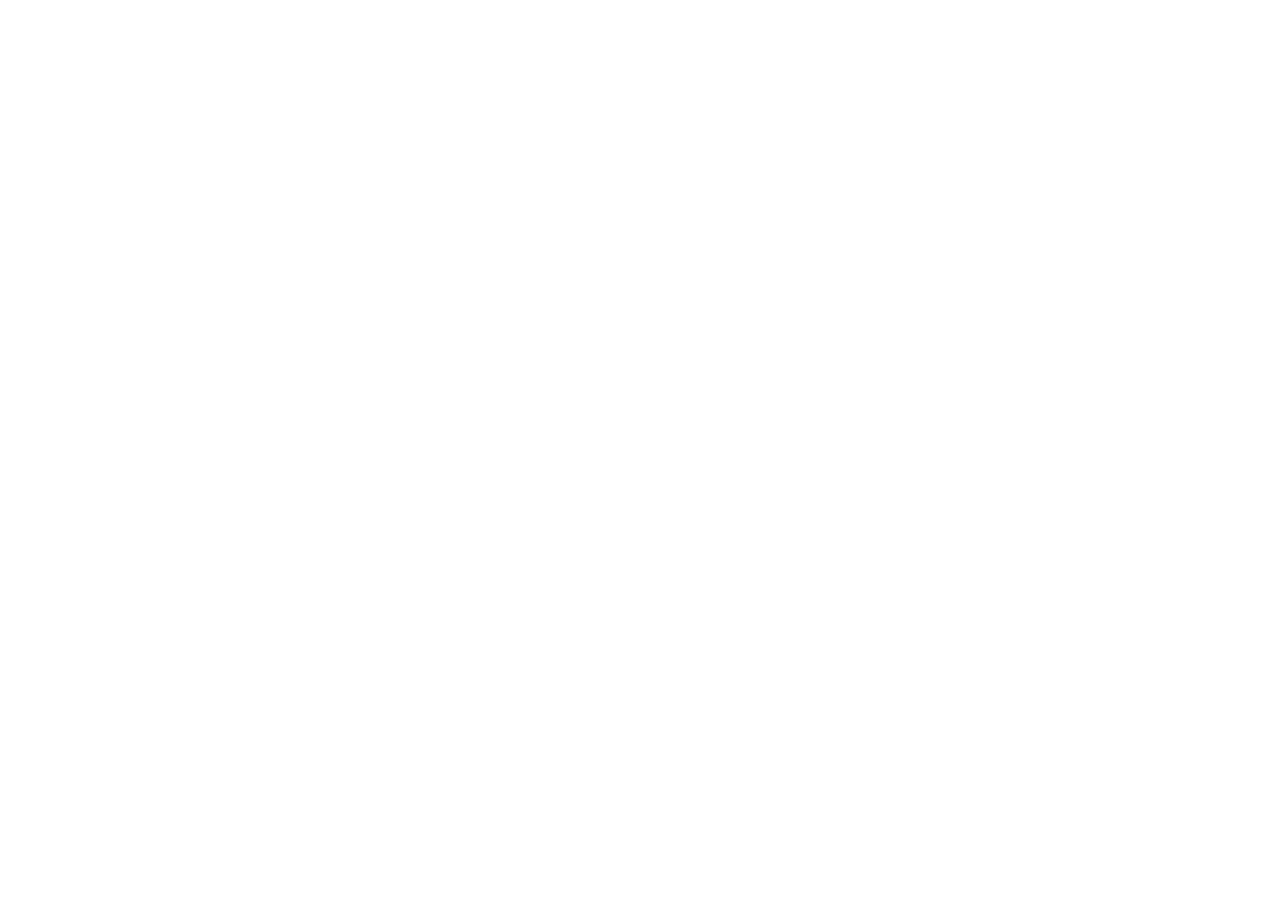
==== src/index.html @ 82eef369 "Set up template for learning journal project" ====
<!DOCTYPE html>
<html lang="en">

<head>
    <meta charset="UTF-8">
    <meta http-equiv="X-UA-Compatible" content="IE=edge">
    <meta name="viewport" content="width=device-width, initial-scale=1.0">
    <title>Document</title>
</head>

<body>

</body>

</html>
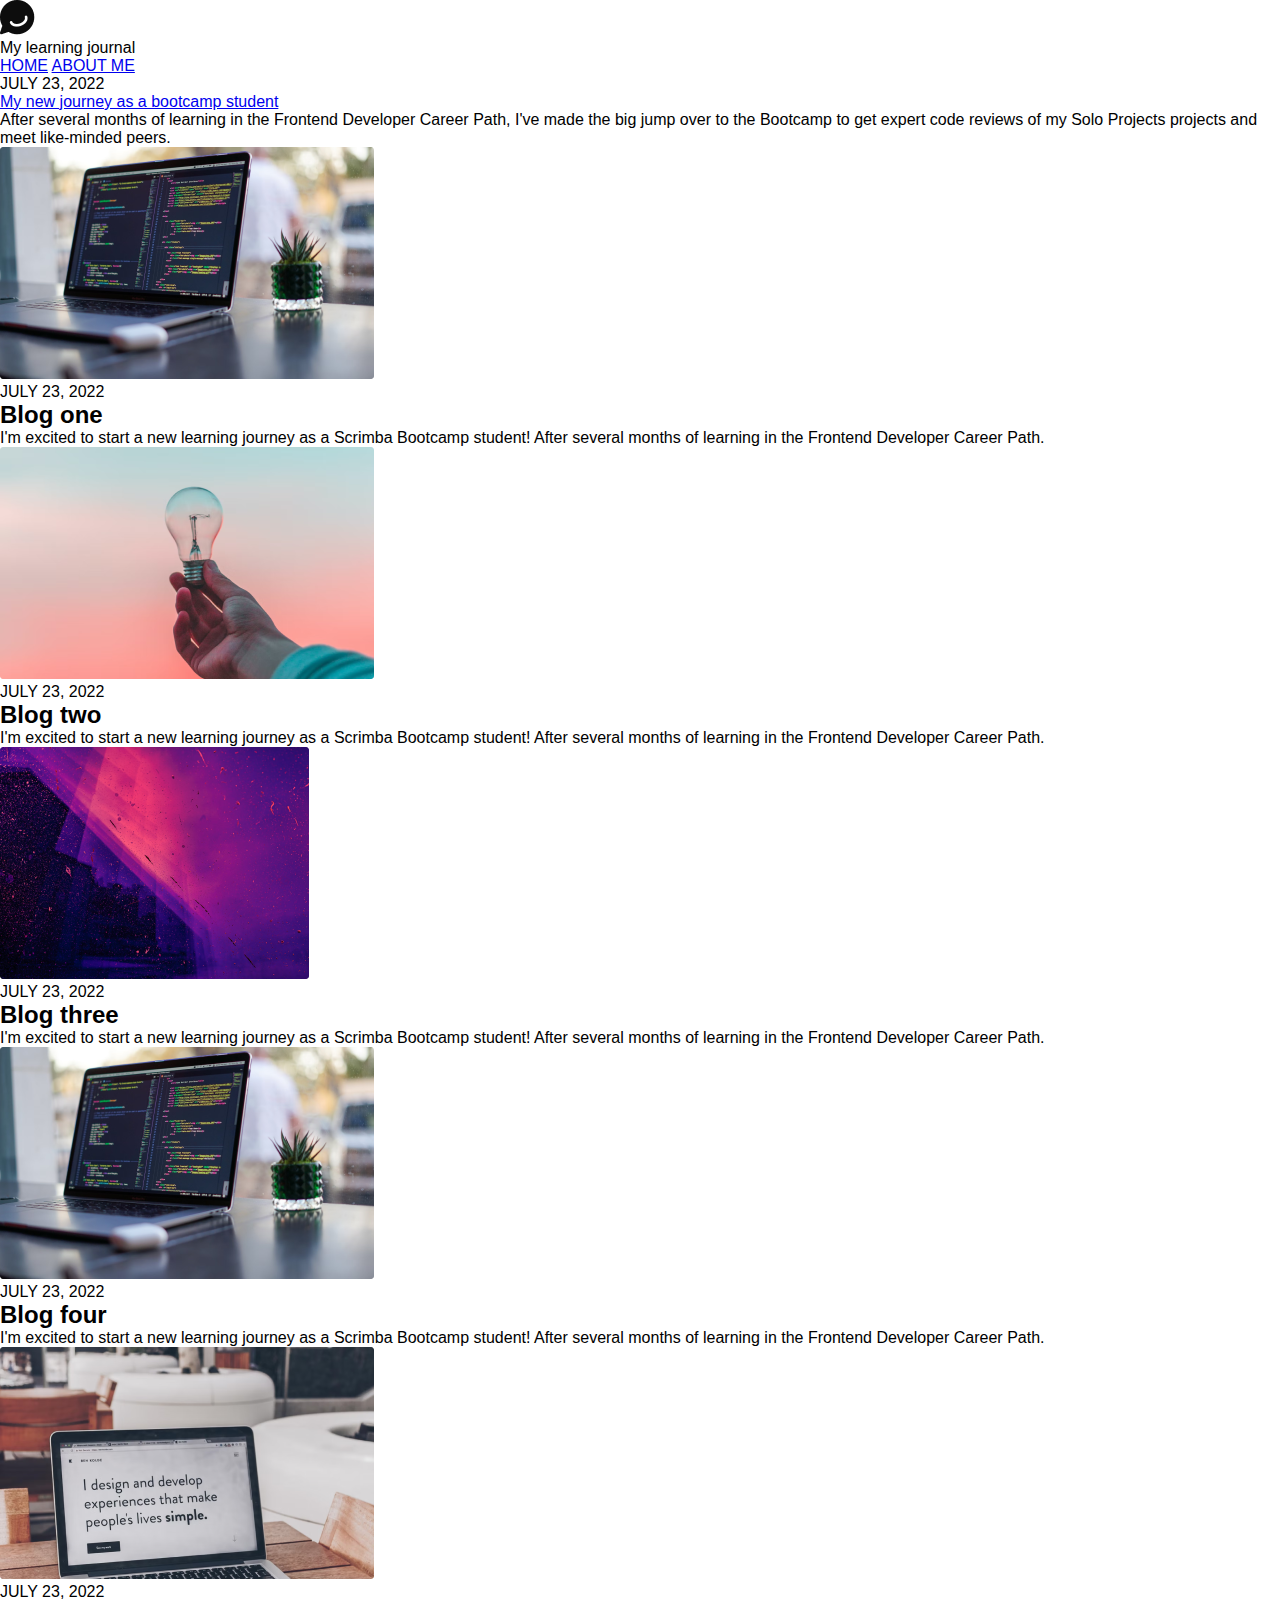
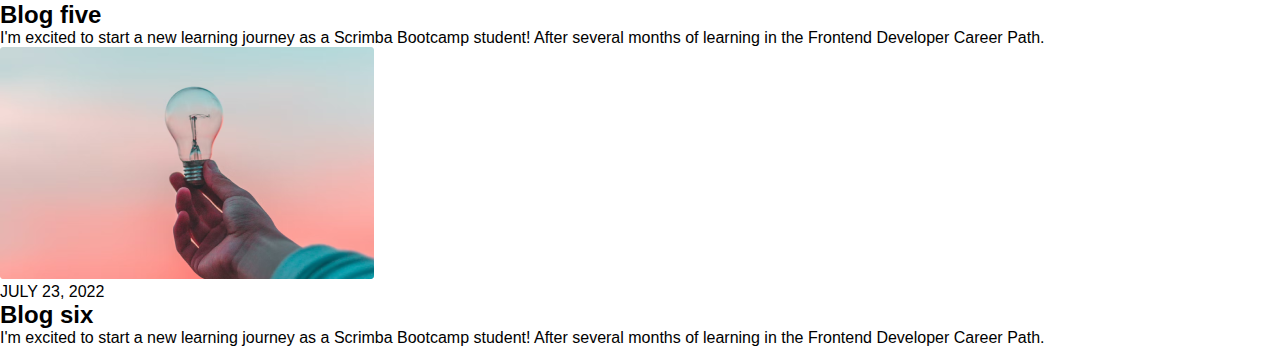
==== commit e67d1797: "Adding html structure & sass folders & files" ====
--- a/src/index.html
+++ b/src/index.html
@@ -5,11 +5,84 @@
     <meta charset="UTF-8">
     <meta http-equiv="X-UA-Compatible" content="IE=edge">
     <meta name="viewport" content="width=device-width, initial-scale=1.0">
-    <title>Document</title>
+    <title>Learning Journal project</title>
+    <link rel="stylesheet" href="css/style.css">
 </head>
 
 <body>
+    <header>
+        <img src="./img/logo.png">
+        <p>My learning journal</p>
+        <a href="#">HOME</a>
+        <a href="#">ABOUT ME</a>
+    </header>
+    <section class="container">
+        <div class="blog hero">
+            <p class="hero-date">JULY 23, 2022</p>
+            <a href="./post.html" class="hero-title">My new journey as a bootcamp student</a>
+            <p>
+                After several months of learning in the Frontend Developer Career Path, I've made the big jump over to
+                the Bootcamp to get expert code reviews of my Solo Projects projects and meet like-minded peers.
+            </p>
+        </div>
+        <div class="blog">
+            <img src="./img/article-image-03.png" alt="blog image" />
+            <p class="blog-date">JULY 23, 2022</p>
+            <h2 class="blog-title">Blog one</h2>
+            <p class="blog-description">
+                I'm excited to start a new learning journey as a Scrimba Bootcamp student! After several months of
+                learning in the Frontend Developer Career Path.
+            </p>
+        </div>
+        <div class="blog">
+            <img src="./img/article-image-02.png" alt="blog image" />
+            <p class="blog-date">JULY 23, 2022</p>
+            <h2 class="blog-title">Blog two</h2>
+            <p class="blog-description">
+                I'm excited to start a new learning journey as a Scrimba Bootcamp student! After several months of
+                learning in the Frontend Developer Career Path.
+            </p>
+        </div>
+        <div class="blog">
+            <img src="./img/blog-image-05.png" alt="blog image" />
+            <p class="blog-date">JULY 23, 2022</p>
+            <h2 class="blog-title">Blog three</h2>
+            <p class="blog-description">
+                I'm excited to start a new learning journey as a Scrimba Bootcamp student! After several months of
+                learning in the Frontend Developer Career Path.
+            </p>
+        </div>
+        <div class="blog">
+            <img src="./img/article-image-03.png" alt="blog image" />
+            <p class="blog-date">JULY 23, 2022</p>
+            <h2 class="blog-title">Blog four</h2>
+            <p class="blog-description">
+                I'm excited to start a new learning journey as a Scrimba Bootcamp student! After several months of
+                learning in the Frontend Developer Career Path.
+            </p>
+        </div>
+        <div class="blog">
+            <img src="./img/article-image-01.png" alt="blog image" />
+            <p class="blog-date">JULY 23, 2022</p>
+            <h2 class="blog-title">Blog five</h2>
+            <p class="blog-description">
+                I'm excited to start a new learning journey as a Scrimba Bootcamp student! After several months of
+                learning in the Frontend Developer Career Path.
+            </p>
+        </div>
+        <div class="blog">
+            <img src="./img/article-image-02.png" alt="blog image" />
+            <p class="blog-date">JULY 23, 2022</p>
+            <h2 class="blog-title">Blog six</h2>
+            <p class="blog-description">
+                I'm excited to start a new learning journey as a Scrimba Bootcamp student! After several months of
+                learning in the Frontend Developer Career Path.
+            </p>
+        </div>
+    </section>
+    <footer>
 
+    </footer>
 </body>
 
 </html>--- a/src/css/style.css
+++ b/src/css/style.css
@@ -0,0 +1,25 @@
+@import url("https://fonts.googleapis.com/css2?family=Source+Sans+Pro:wght@700&display=swap");
+*,
+*::before,
+*::after {
+  box-sizing: border-box;
+}
+
+* {
+  margin: 0;
+  padding: 0;
+  box-sizing: border-box;
+}
+
+body {
+  font-family: "Smythe", sans-serif;
+}
+
+header h1 {
+  font-size: 39px;
+  font-weight: 400;
+  line-height: 24px;
+  margin-bottom: 0.5em;
+}
+
+/*# sourceMappingURL=style.css.map */
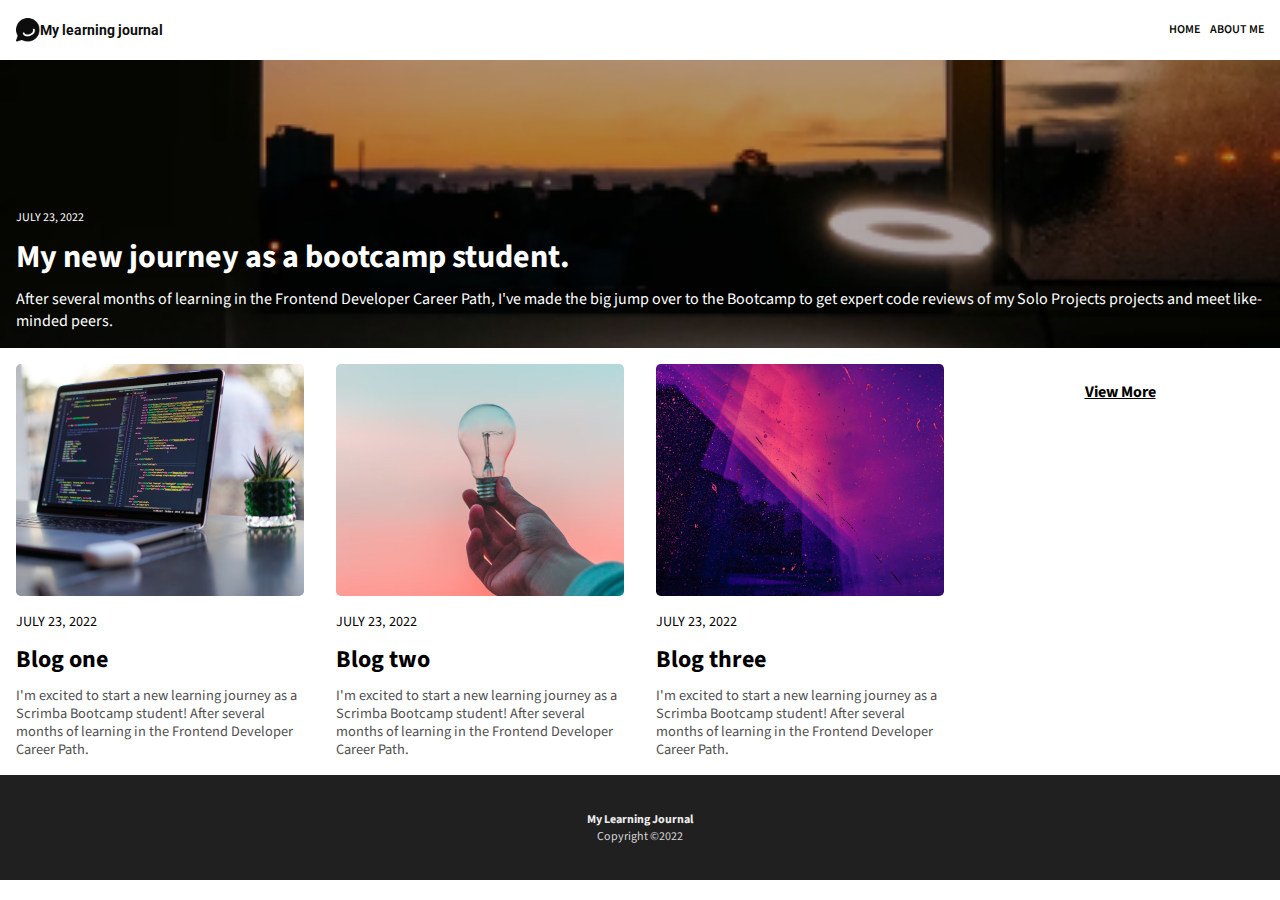
==== commit 6afd6e6e: "finishing mobile first template" ====
--- a/src/index.html
+++ b/src/index.html
@@ -19,14 +19,14 @@
     <section class="container">
         <div class="blog hero">
             <p class="hero-date">JULY 23, 2022</p>
-            <a href="./post.html" class="hero-title">My new journey as a bootcamp student</a>
+            <a href="./post.html" class="hero-title">My new journey as a bootcamp student.</a>
             <p>
                 After several months of learning in the Frontend Developer Career Path, I've made the big jump over to
                 the Bootcamp to get expert code reviews of my Solo Projects projects and meet like-minded peers.
             </p>
         </div>
         <div class="blog">
-            <img src="./img/article-image-03.png" alt="blog image" />
+            <img class="blog-image" src="./img/article-image-03.png" alt="blog image" />
             <p class="blog-date">JULY 23, 2022</p>
             <h2 class="blog-title">Blog one</h2>
             <p class="blog-description">
@@ -35,7 +35,7 @@
             </p>
         </div>
         <div class="blog">
-            <img src="./img/article-image-02.png" alt="blog image" />
+            <img class="blog-image" src="./img/article-image-02.png" alt="blog image" />
             <p class="blog-date">JULY 23, 2022</p>
             <h2 class="blog-title">Blog two</h2>
             <p class="blog-description">
@@ -44,7 +44,7 @@
             </p>
         </div>
         <div class="blog">
-            <img src="./img/blog-image-05.png" alt="blog image" />
+            <img class="blog-image" src="./img/blog-image-05.png" alt="blog image" />
             <p class="blog-date">JULY 23, 2022</p>
             <h2 class="blog-title">Blog three</h2>
             <p class="blog-description">
@@ -52,8 +52,8 @@
                 learning in the Frontend Developer Career Path.
             </p>
         </div>
-        <div class="blog">
-            <img src="./img/article-image-03.png" alt="blog image" />
+        <div class="blog hidden">
+            <img class="blog-image" src="./img/article-image-03.png" alt="blog image" />
             <p class="blog-date">JULY 23, 2022</p>
             <h2 class="blog-title">Blog four</h2>
             <p class="blog-description">
@@ -61,8 +61,8 @@
                 learning in the Frontend Developer Career Path.
             </p>
         </div>
-        <div class="blog">
-            <img src="./img/article-image-01.png" alt="blog image" />
+        <div class="blog hidden">
+            <img class="blog-image" src="./img/article-image-01.png" alt="blog image" />
             <p class="blog-date">JULY 23, 2022</p>
             <h2 class="blog-title">Blog five</h2>
             <p class="blog-description">
@@ -70,8 +70,8 @@
                 learning in the Frontend Developer Career Path.
             </p>
         </div>
-        <div class="blog">
-            <img src="./img/article-image-02.png" alt="blog image" />
+        <div class="blog hidden">
+            <img class="blog-image" src="./img/article-image-02.png" alt="blog image" />
             <p class="blog-date">JULY 23, 2022</p>
             <h2 class="blog-title">Blog six</h2>
             <p class="blog-description">
@@ -79,9 +79,11 @@
                 learning in the Frontend Developer Career Path.
             </p>
         </div>
+        <p class="read-more">View More</p>
     </section>
     <footer>
-
+        <p>My Learning Journal</p>
+        <label>Copyright ©2022</label>
     </footer>
 </body>
 
--- a/src/css/style.css
+++ b/src/css/style.css
@@ -1,4 +1,4 @@
-@import url("https://fonts.googleapis.com/css2?family=Source+Sans+Pro:wght@700&display=swap");
+@import url("https://fonts.googleapis.com/css2?family=Roboto:wght@400;700&family=Source+Sans+Pro:wght@400;600;700&display=swap");
 *,
 *::before,
 *::after {
@@ -11,15 +11,140 @@
   box-sizing: border-box;
 }
 
-body {
-  font-family: "Smythe", sans-serif;
+:root {
+  --header-height: 60px;
+  --footer-height: 105px;
 }
 
-header h1 {
-  font-size: 39px;
+body {
+  font-family: "Source Sans Pro", sans-serif;
+  min-height: calc(100vh - (var(--footer-height) + var(--header-height)));
+  font-size: 16px;
+}
+
+.container {
+  display: grid;
+  grid-template-columns: repeat(auto-fill, minmax(309px, 1fr));
+}
+
+header {
+  height: 60px;
+  padding: 0 1em;
+  align-items: center;
+  display: flex;
+  flex-direction: row;
+  font-family: "Roboto";
+  color: #0E0E0E;
+}
+header img {
+  width: 1.5em;
+  height: 1.5em;
+}
+header p {
+  font-size: 0.847rem;
+  font-weight: bold;
+  margin-right: auto;
+}
+header a {
+  font-family: "Source Sans Pro";
+  font-size: 0.75rem;
+  font-weight: 600;
+  text-decoration: none;
+  color: #090909;
+  line-height: 0.943rem;
+  padding-left: 0.8em;
+}
+
+.hero {
+  display: flex;
+  flex-direction: column;
+  justify-content: end;
+  grid-column: 1/-1;
+  width: auto;
+  height: 18rem;
+  background-image: url("../img/article-image-hero.png");
+  color: #FFFFFF;
+  background-repeat: no-repeat;
+  background-size: cover;
+}
+.hero .hero-date {
+  font-size: 0.75rem;
+  margin-bottom: 0.5rem;
+}
+.hero .hero-title {
+  font-size: 2rem;
+  font-weight: bold;
+  text-decoration: none;
+  color: #FFFFFF;
+  margin-bottom: 0.5rem;
+}
+.hero .hero-description {
+  font-style: normal;
+  font-size: 1rem;
   font-weight: 400;
-  line-height: 24px;
-  margin-bottom: 0.5em;
+  line-height: 20px;
+  color: #FFFFFF;
+}
+
+.blog {
+  padding: 1em;
+}
+.blog .blog-image {
+  width: 100%;
+  height: 14.5rem;
+  border-radius: 0.3em;
+  object-fit: cover;
+}
+.blog .blog-date {
+  font-size: 0.886rem;
+  font-weight: 400;
+  line-height: 17.82px;
+  padding: 0.8em 0;
+}
+.blog .blog-title {
+  font-size: 1.5rem;
+  padding: 0 0 0.4em 0;
+}
+.blog .blog-description {
+  font-size: 0.9rem;
+  font-weight: 400;
+  line-height: 125%;
+  color: #505050;
+}
+
+.hidden {
+  display: none;
+}
+
+.read-more {
+  font-size: 1rem;
+  font-weight: bold;
+  line-height: 1.5em;
+  padding: 2em 0;
+  text-align: center;
+  text-decoration: underline;
+  color: #000000;
+}
+
+footer {
+  display: flex;
+  flex-direction: column;
+  justify-content: center;
+  align-items: center;
+  height: 6.563rem;
+  background-color: #202020;
+  color: #FFFFFF;
+}
+footer p,
+footer label {
+  font-size: 0.75rem;
+}
+footer p {
+  color: #ECECEC;
+  font-weight: bold;
+}
+footer label {
+  color: #D7D7D7;
 }
 
 /*# sourceMappingURL=style.css.map */
